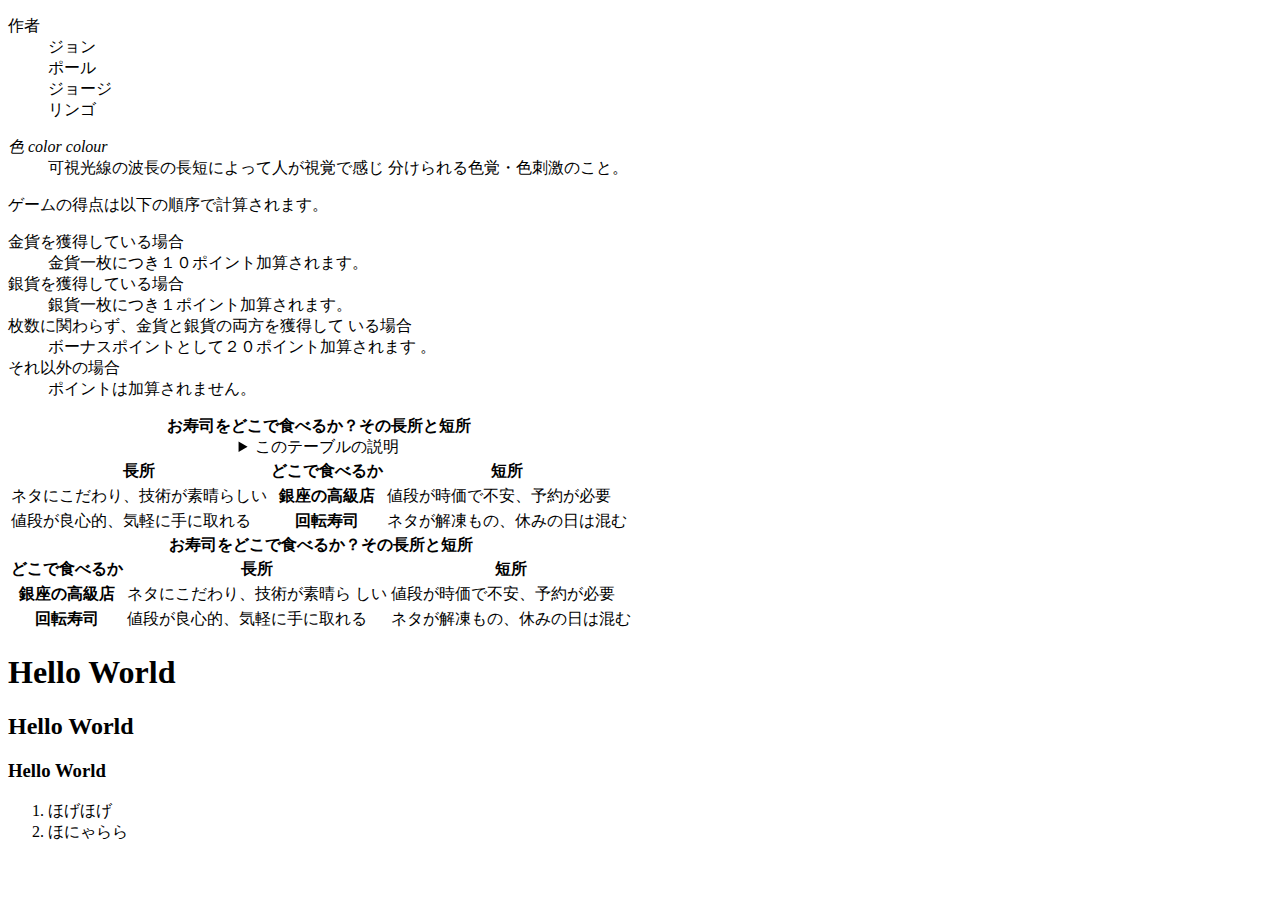
==== index.html @ 719e9ad8 "message" ====
<!DOCTYPE html><html lang="ja">
    <head>
        <meta charset="UTF-8">
        <title> Web開発の練習１</title>
    </head>
    <body>
        <!--文字の大きさの練習-->
        <dl>
            <dt>作者</dt>
            <dd>ジョン</dd>
            <dd>ポール</dd>
            <dd>ジョージ</dd>
            <dd>リンゴ</dd>
        </dl>
        
        <dl>
            <dtlang="ja"><dfn>色</dfn></dt>
            <dtlang="en-US"><dfn>color</dfn></dt>
            <dtlang="en-GB"><dfn>colour</dfn></dt>
            <dd>可視光線の波長の長短によって人が視覚で感じ
                分けられる色覚・色刺激のこと。</dd>
            </dl> 
        <p>ゲームの得点は以下の順序で計算されます。
        </p>
        <dl>
            <dt>金貨を獲得している場合</dt>
            <dd>金貨一枚につき１０ポイント加算されます。
            </dd>
            <dt>銀貨を獲得している場合</dt>
            <dd>銀貨一枚につき１ポイント加算されます。</dd>
            <dt>枚数に関わらず、金貨と銀貨の両方を獲得して
                いる場合</dt>
                <dd>ボーナスポイントとして２０ポイント加算されます
                    。</dd>
                    <dt>それ以外の場合</dt>
                    <dd>ポイントは加算されません。</dd>
                </dl> 
                <table>
                    <caption>
                        <strong>お寿司をどこで食べるか？その長所と短所</strong>
                        <details>
                            <summary>このテーブルの説明</summary>
                            <p>以下のテーブルでは、２番目のカラムに寿司店のタイプが入れられ
                                ています。その左側にそのようなタイプのお店でお寿司を食べる場合
                                の長所が、右側に短所が入れられています。</p>
                            </details>
                        </caption>
                        <thead>
                            <tr><th>長所</th><th>どこで食べるか</th><th>短所</th></tr>
                        </thead>
                        <tbody>
                            <tr><td>ネタにこだわり、技術が素晴らしい</td><th>銀座の高級店
                            </th><td>値段が時価で不安、予約が必要</td></tr>
                            <tr><td>値段が良心的、気軽に手に取れる</td><th>回転寿司
                            </th><td>ネタが解凍もの、休みの日は混む</td></tr>
                        </tbody></table> 
                <table>
                    <caption>
                        <strong>お寿司をどこで食べるか？その長所と短所</strong>
                    </caption>
                    <thead><tr><th>どこで食べるか</th><th>長所</th><th>短所
                    </th></tr>
                </thead>
                <tbody>
                    <tr><th>銀座の高級店</th><td>ネタにこだわり、技術が素晴ら
                        しい</td><td>値段が時価で不安、予約が必要</td></tr>
                        <tr><th>回転寿司</th><td>値段が良心的、気軽に手に取れる
                        </td><td>ネタが解凍もの、休みの日は混む</td></tr>
                    </tbody>
                </table> 
        <h1>Hello World</h1>
        <h2>Hello World</h2>
        <h3>Hello World</h3>
        <ol>
            <li>ほげほげ</li>
            <li>ほにゃらら</li>
        </ol>
    </body>
    </html>
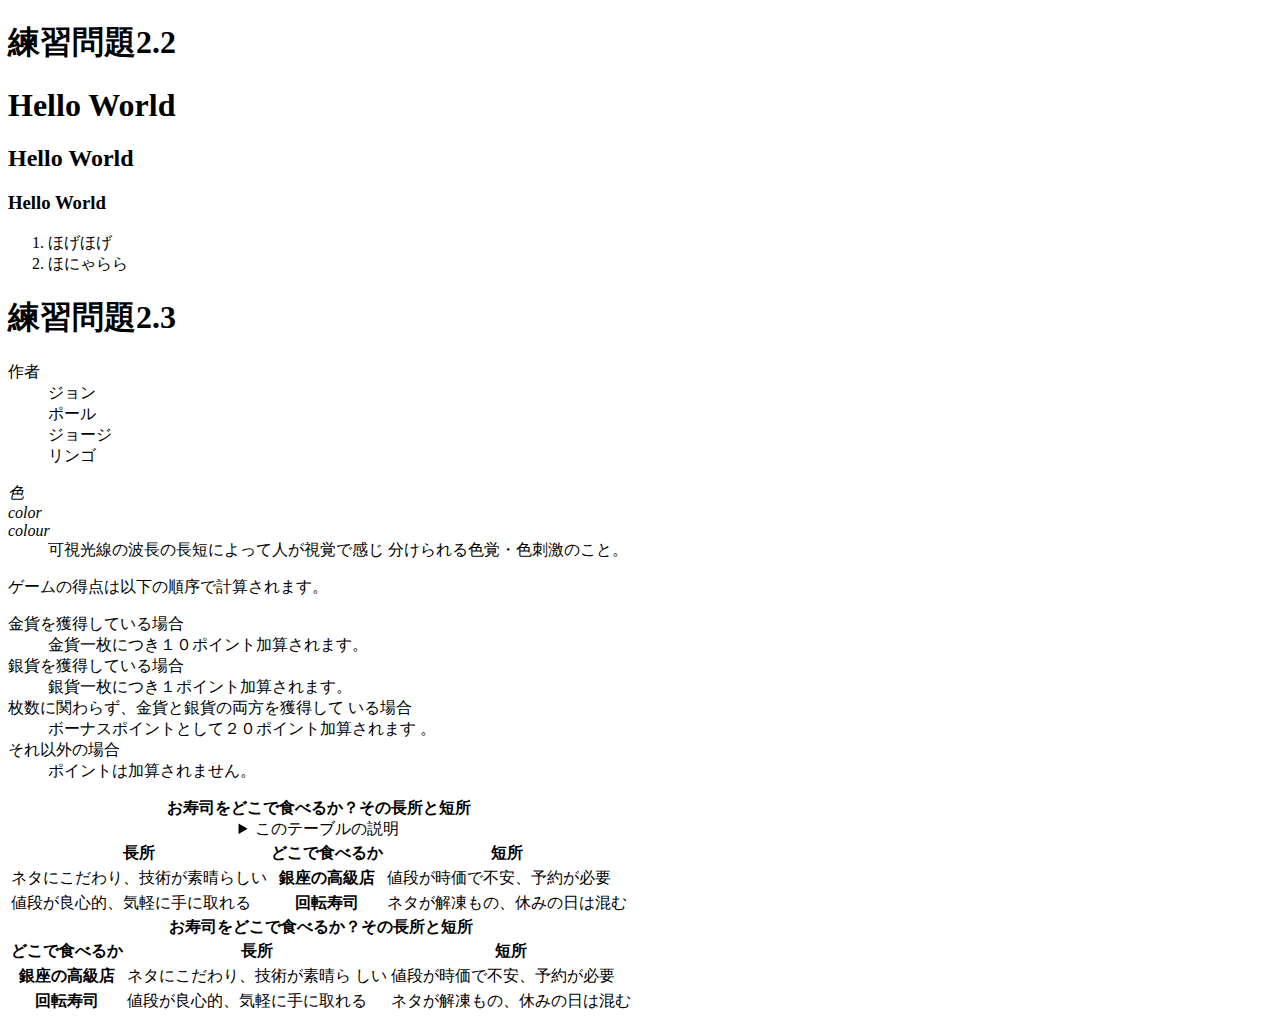
==== commit 710e2d1c: "0518" ====
--- a/index.html
+++ b/index.html
@@ -5,7 +5,17 @@
     </head>
     <body>
         <!--文字の大きさの練習-->
+        <h1>練習問題2.2</h1>
+        <h1>Hello World</h1>
+        <h2>Hello World</h2>
+        <h3>Hello World</h3>
+        <ol>
+        <li>ほげほげ</li>
+        <li>ほにゃらら</li>
+        </ol>
+        
         <dl>
+        <h1>練習問題2.3</dl>
             <dt>作者</dt>
             <dd>ジョン</dd>
             <dd>ポール</dd>
@@ -14,9 +24,9 @@
         </dl>
         
         <dl>
-            <dtlang="ja"><dfn>色</dfn></dt>
-            <dtlang="en-US"><dfn>color</dfn></dt>
-            <dtlang="en-GB"><dfn>colour</dfn></dt>
+            <dt lang="ja"><dfn>色</dfn></dt>
+            <dt lang="en-US"><dfn>color</dfn></dt>
+            <dt lang="en-GB"><dfn>colour</dfn></dt>
             <dd>可視光線の波長の長短によって人が視覚で感じ
                 分けられる色覚・色刺激のこと。</dd>
             </dl> 
@@ -68,12 +78,6 @@
                         </td><td>ネタが解凍もの、休みの日は混む</td></tr>
                     </tbody>
                 </table> 
-        <h1>Hello World</h1>
-        <h2>Hello World</h2>
-        <h3>Hello World</h3>
-        <ol>
-            <li>ほげほげ</li>
-            <li>ほにゃらら</li>
-        </ol>
+       
     </body>
     </html>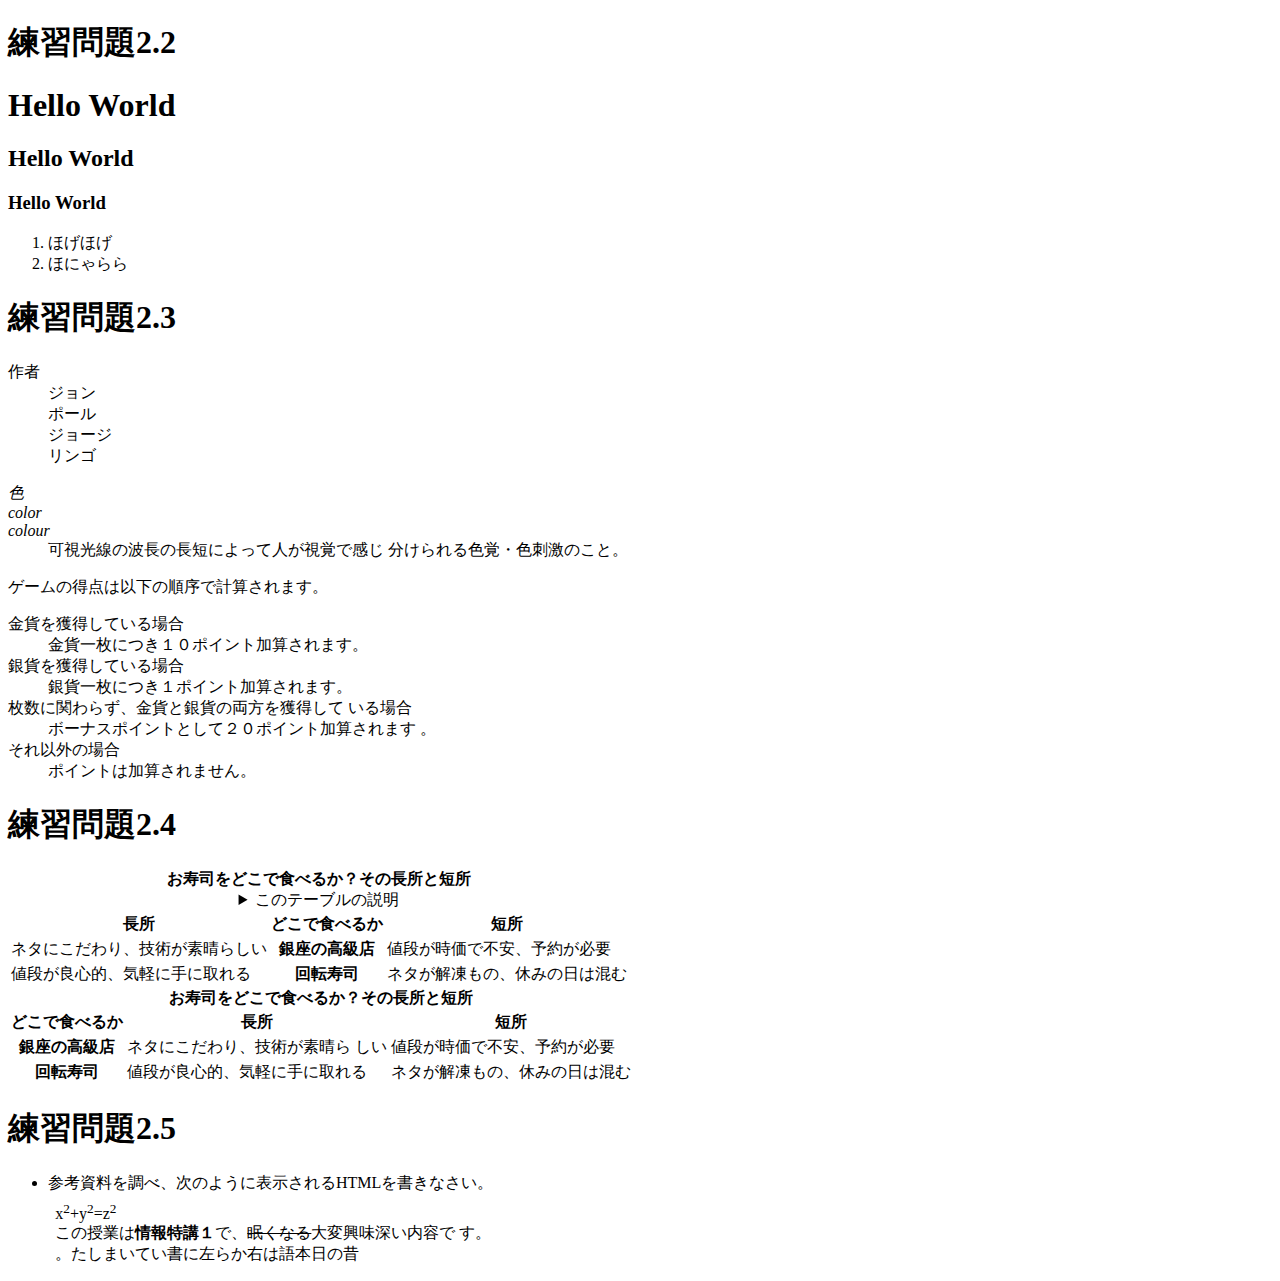
==== commit e7f30b95: "0527" ====
--- a/index.html
+++ b/index.html
@@ -1,83 +1,94 @@
 <!DOCTYPE html><html lang="ja">
     <head>
-        <meta charset="UTF-8">
-        <title> Web開発の練習１</title>
+    <meta charset="UTF-8">
+    <title> Web開発の練習１</title>
     </head>
     <body>
-        <!--文字の大きさの練習-->
-        <h1>練習問題2.2</h1>
-        <h1>Hello World</h1>
-        <h2>Hello World</h2>
-        <h3>Hello World</h3>
-        <ol>
-        <li>ほげほげ</li>
-        <li>ほにゃらら</li>
-        </ol>
+    <!--文字の大きさの練習-->
+    <h1>練習問題2.2</h1>
+    <h1>Hello World</h1>
+    <h2>Hello World</h2>
+    <h3>Hello World</h3>
+    <ol>
+    <li>ほげほげ</li>
+    <li>ほにゃらら</li>
+    </ol>
+    
+    <h1>練習問題2.3</h1>
+    <dl>
+    <dt>作者</dt>
+    <dd>ジョン</dd>
+    <dd>ポール</dd>
+    <dd>ジョージ</dd>
+    <dd>リンゴ</dd>
+    </dl>
         
-        <dl>
-        <h1>練習問題2.3</dl>
-            <dt>作者</dt>
-            <dd>ジョン</dd>
-            <dd>ポール</dd>
-            <dd>ジョージ</dd>
-            <dd>リンゴ</dd>
-        </dl>
-        
-        <dl>
-            <dt lang="ja"><dfn>色</dfn></dt>
-            <dt lang="en-US"><dfn>color</dfn></dt>
-            <dt lang="en-GB"><dfn>colour</dfn></dt>
-            <dd>可視光線の波長の長短によって人が視覚で感じ
-                分けられる色覚・色刺激のこと。</dd>
-            </dl> 
-        <p>ゲームの得点は以下の順序で計算されます。
-        </p>
-        <dl>
-            <dt>金貨を獲得している場合</dt>
-            <dd>金貨一枚につき１０ポイント加算されます。
-            </dd>
-            <dt>銀貨を獲得している場合</dt>
-            <dd>銀貨一枚につき１ポイント加算されます。</dd>
-            <dt>枚数に関わらず、金貨と銀貨の両方を獲得して
-                いる場合</dt>
-                <dd>ボーナスポイントとして２０ポイント加算されます
-                    。</dd>
-                    <dt>それ以外の場合</dt>
-                    <dd>ポイントは加算されません。</dd>
-                </dl> 
-                <table>
-                    <caption>
-                        <strong>お寿司をどこで食べるか？その長所と短所</strong>
-                        <details>
-                            <summary>このテーブルの説明</summary>
-                            <p>以下のテーブルでは、２番目のカラムに寿司店のタイプが入れられ
-                                ています。その左側にそのようなタイプのお店でお寿司を食べる場合
-                                の長所が、右側に短所が入れられています。</p>
-                            </details>
-                        </caption>
-                        <thead>
-                            <tr><th>長所</th><th>どこで食べるか</th><th>短所</th></tr>
-                        </thead>
-                        <tbody>
-                            <tr><td>ネタにこだわり、技術が素晴らしい</td><th>銀座の高級店
-                            </th><td>値段が時価で不安、予約が必要</td></tr>
-                            <tr><td>値段が良心的、気軽に手に取れる</td><th>回転寿司
-                            </th><td>ネタが解凍もの、休みの日は混む</td></tr>
-                        </tbody></table> 
-                <table>
-                    <caption>
-                        <strong>お寿司をどこで食べるか？その長所と短所</strong>
-                    </caption>
-                    <thead><tr><th>どこで食べるか</th><th>長所</th><th>短所
-                    </th></tr>
-                </thead>
-                <tbody>
-                    <tr><th>銀座の高級店</th><td>ネタにこだわり、技術が素晴ら
-                        しい</td><td>値段が時価で不安、予約が必要</td></tr>
-                        <tr><th>回転寿司</th><td>値段が良心的、気軽に手に取れる
-                        </td><td>ネタが解凍もの、休みの日は混む</td></tr>
-                    </tbody>
-                </table> 
-       
+    <dl>
+    <dt lang="ja"><dfn>色</dfn></dt>
+    <dt lang="en-US"><dfn>color</dfn></dt>
+    <dt lang="en-GB"><dfn>colour</dfn></dt>
+    <dd>可視光線の波長の長短によって人が視覚で感じ
+    分けられる色覚・色刺激のこと。</dd>
+    </dl> 
+    <p>ゲームの得点は以下の順序で計算されます。
+    </p>
+    <dl>
+    <dt>金貨を獲得している場合</dt>
+    <dd>金貨一枚につき１０ポイント加算されます。
+    </dd>
+    <dt>銀貨を獲得している場合</dt>
+    <dd>銀貨一枚につき１ポイント加算されます。</dd>
+    <dt>枚数に関わらず、金貨と銀貨の両方を獲得して
+    いる場合</dt>
+     <dd>ボーナスポイントとして２０ポイント加算されます
+    。</dd>
+    <dt>それ以外の場合</dt>
+    <dd>ポイントは加算されません。</dd>
+    </dl> 
+    <h1>練習問題2.4</h1>
+    <table>
+    <caption>
+    <strong>お寿司をどこで食べるか？その長所と短所</strong>
+    <details>
+    <summary>このテーブルの説明</summary>
+    <p>以下のテーブルでは、２番目のカラムに寿司店のタイプが入れられ
+    ています。その左側にそのようなタイプのお店でお寿司を食べる場合
+    の長所が、右側に短所が入れられています。</p>
+    </details>
+    </caption>
+    <thead>
+    <tr><th>長所</th><th>どこで食べるか</th><th>短所</th></tr>
+    </thead>
+    <tbody>
+    <tr><td>ネタにこだわり、技術が素晴らしい</td><th>銀座の高級店
+    </th><td>値段が時価で不安、予約が必要</td></tr>
+    <tr><td>値段が良心的、気軽に手に取れる</td><th>回転寿司
+    </th><td>ネタが解凍もの、休みの日は混む</td></tr>
+    </tbody></table> 
+    <table>
+    <caption>
+    <strong>お寿司をどこで食べるか？その長所と短所</strong>
+    </caption>
+    <thead><tr><th>どこで食べるか</th><th>長所</th><th>短所
+    </th></tr>
+    </thead>
+    <tbody>
+    <tr><th>銀座の高級店</th><td>ネタにこだわり、技術が素晴ら
+    しい</td><td>値段が時価で不安、予約が必要</td></tr>
+    <tr><th>回転寿司</th><td>値段が良心的、気軽に手に取れる
+    </td><td>ネタが解凍もの、休みの日は混む</td></tr>
+    </tbody>
+    </table> 
+    <h1>練習問題2.5</h1>
+    <ul>
+    <li>参考資料を調べ、次のように表示されるHTMLを書きなさい。
+    <p 
+    style="margin:1ex">x<sup>2</sup>+y<sup>2</sup>=z<sup>2</sup>
+    <br /> 
+    この授業は<b>情報特講１</b>で、<s>眠くなる</s>大変興味深い内容で
+    す。<br /> 
+    <bdo dir="rtl">昔の日本語は右から左に書いていました。</bdo></p> 
+    </li> 
+    </ul>
     </body>
     </html>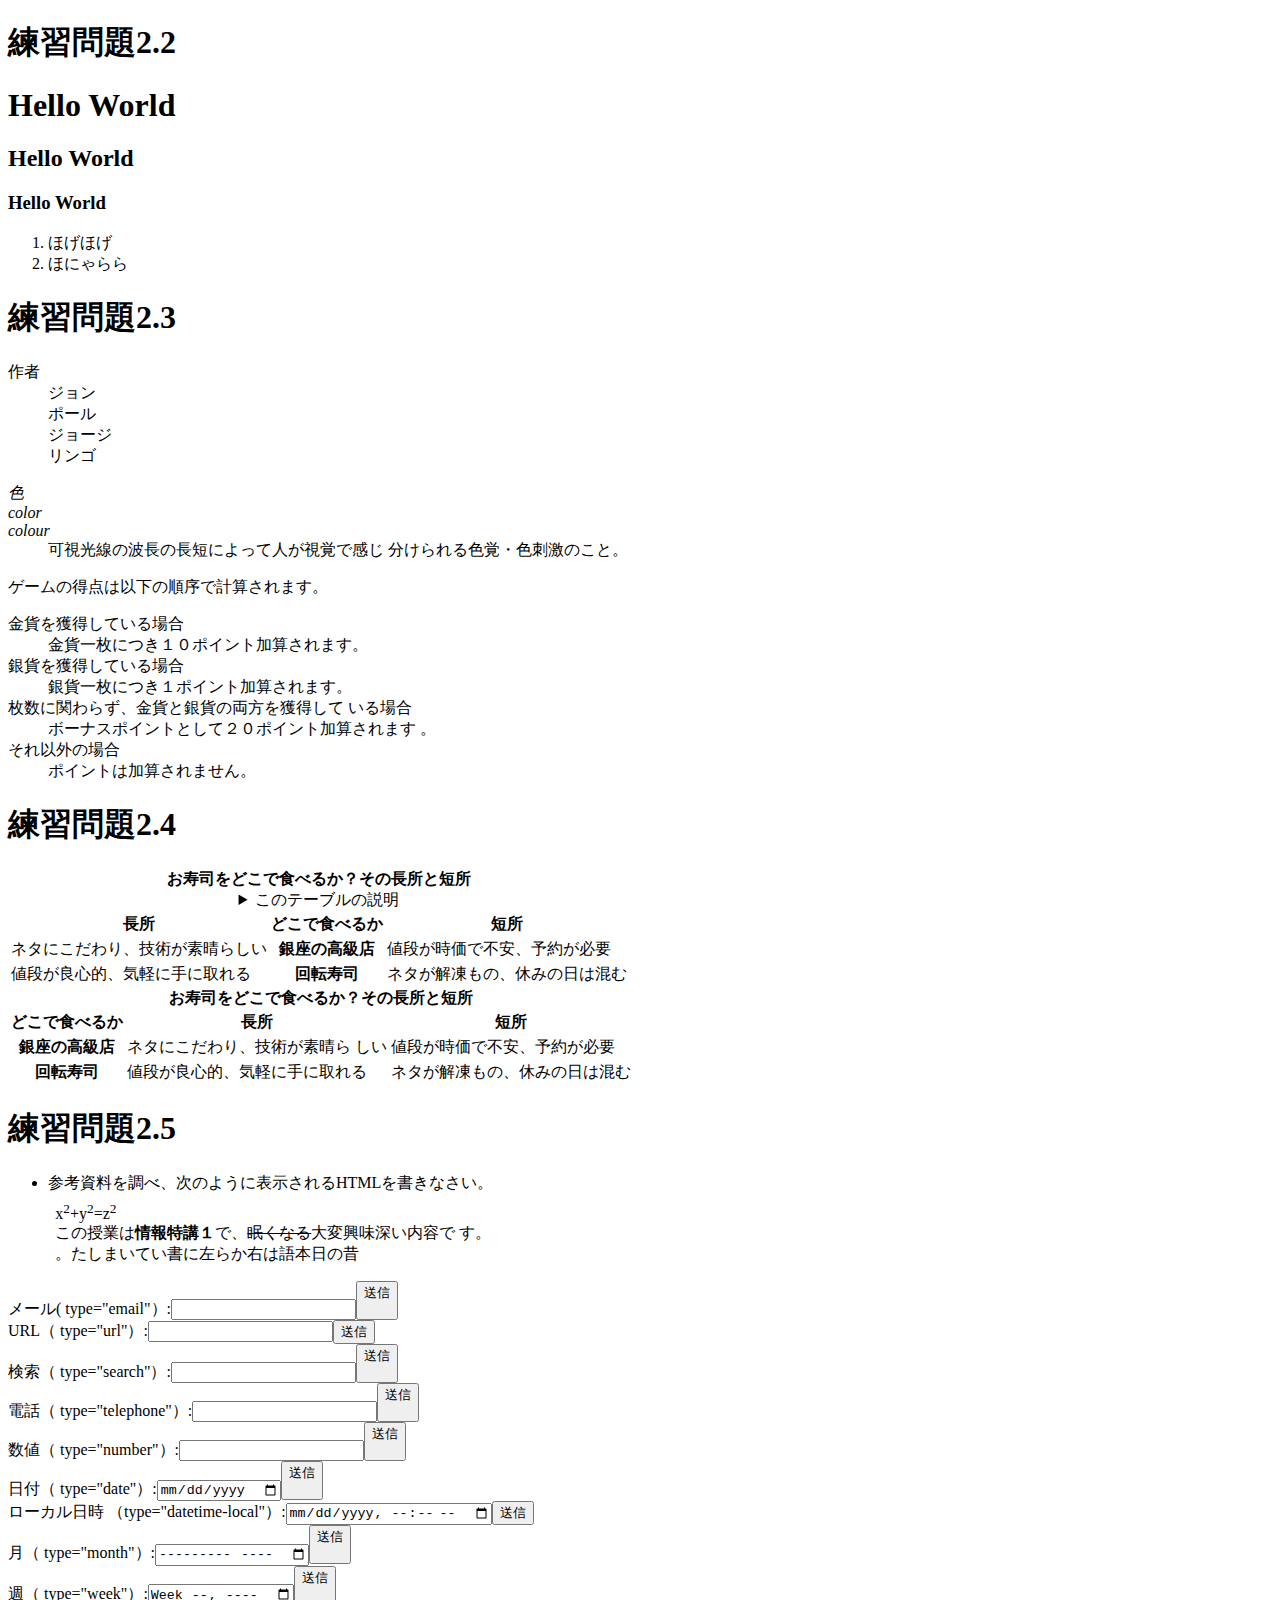
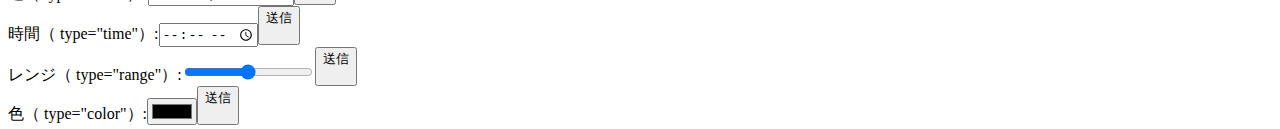
==== commit 24fcd8b5: "message" ====
--- a/index.html
+++ b/index.html
@@ -90,5 +90,53 @@
     <bdo dir="rtl">昔の日本語は右から左に書いていました。</bdo></p> 
     </li> 
     </ul>
+    
+    <form action="xxx.php" method="post"><label>メール(
+    type="email"）:<input type="email" 
+    name="email"></label><input type="submit" value="送信
+    "></form>
+    <form action="xxx.php" method="post"><label>URL（
+    type="url"）:<input type="url" name="url"></label><input 
+    type="submit" value="送信"></form>
+    <form action="xxx.php" method="post"><label>検索（
+    type="search"）:<input type="search" 
+    name="search"></label><input type="submit" value="送信
+    "></form>
+    <form action="xxx.php" method="post"><label>電話（
+    type="telephone"）:<input type="tel" 
+    name="tel"></label><input type="submit" value="送信
+    "></form>
+    <form action="xxx.php" method="post"><label>数値（
+    type="number"）:<input type="number" 
+    name="number"></label><input type="submit" value="送信
+    "></form>
+    <form action="xxx.php" method="post"><label>日付（
+    type="date"）:<input type="date" 
+    name="date"></label><input type="submit" value="送信
+    "></form>
+    <form action="xxx.php" method="post"><label>ローカル日時
+    （type="datetime-local"）:<input type="datetime-local" 
+    name="datetime-local"></label><input type="submit" 
+    value="送信"></form>
+    <form action="xxx.php" method="post"><label>月（
+    type="month"）:<input type="month" 
+    name="month"></label><input type="submit" value="送信
+    "></form>
+    <form action="xxx.php" method="post"><label>週（
+    type="week"）:<input type="week" 
+    name="week"></label><input type="submit" value="送信
+    "></form>
+    <form action="xxx.php" method="post"><label>時間（
+    type="time"）:<input type="time" 
+    name="time"></label><input type="submit" value="送信
+    "></form>
+    <form action="xxx.php" method="post"><label>レンジ（
+    type="range"）:<input type="range" 
+    name="range"></label><input type="submit" value="送信
+    "></form>
+    <form action="xxx.php" method="post"><label>色（
+    type="color"）:<input type="color" 
+    name="color"></label><input type="submit" value="送信
+    "></form> 
     </body>
     </html>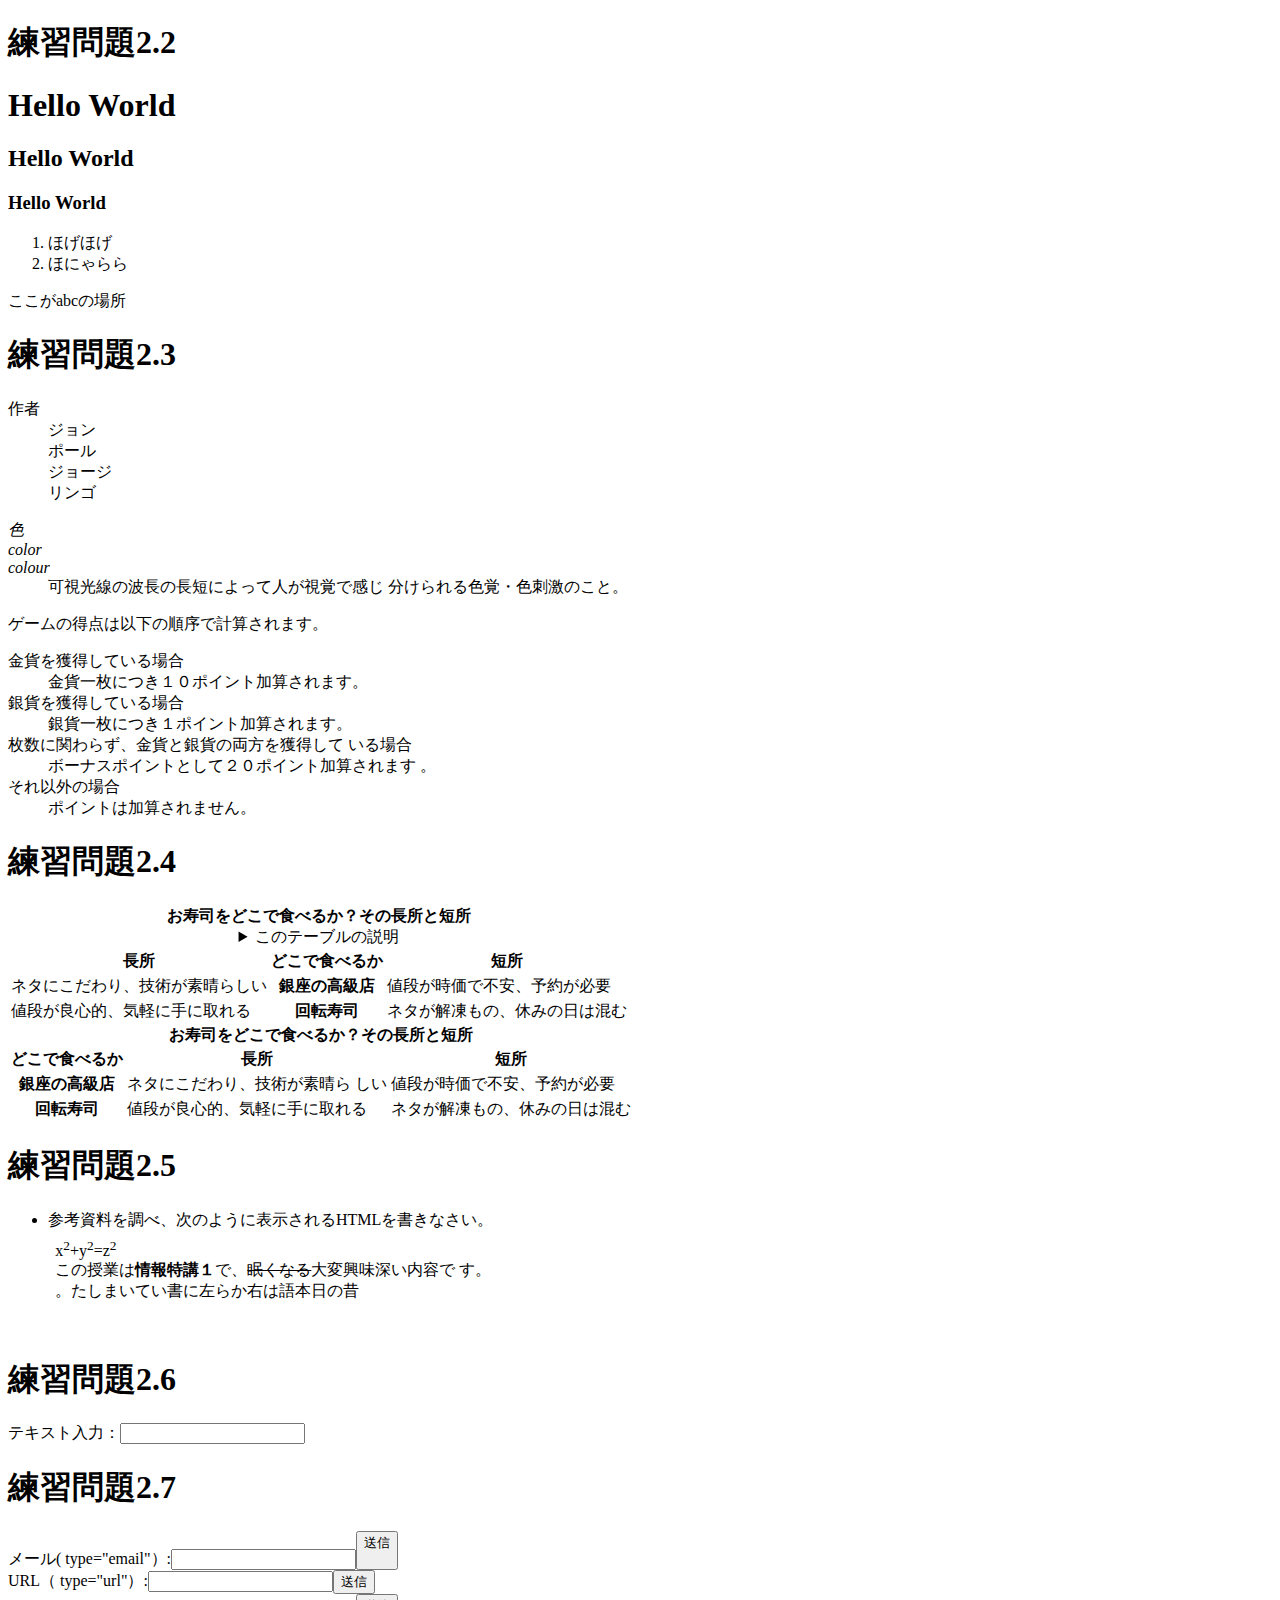
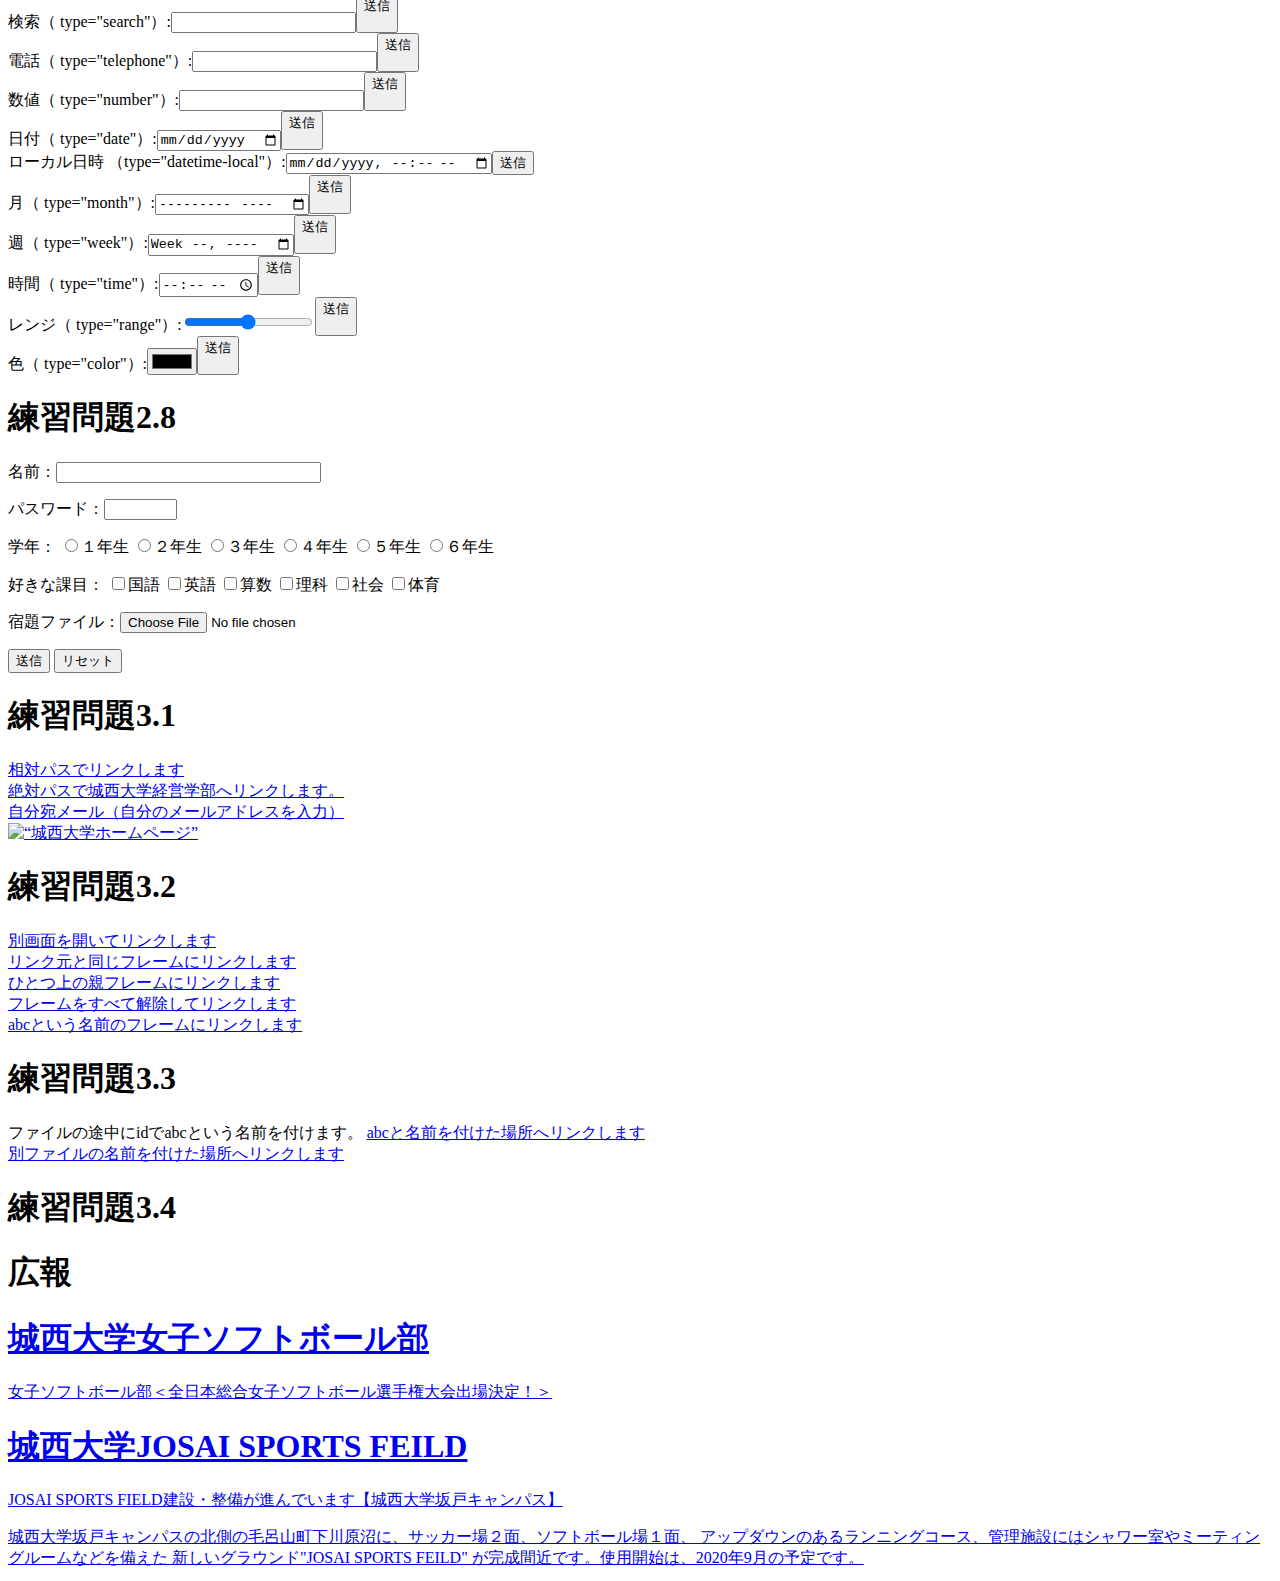
==== commit 35629651: "0615" ====
--- a/index.html
+++ b/index.html
@@ -13,7 +13,7 @@
     <li>ほげほげ</li>
     <li>ほにゃらら</li>
     </ol>
-    
+    <a id=“abc”>ここがabcの場所</a>
     <h1>練習問題2.3</h1>
     <dl>
     <dt>作者</dt>
@@ -90,7 +90,11 @@
     <bdo dir="rtl">昔の日本語は右から左に書いていました。</bdo></p> 
     </li> 
     </ul>
-    
+    <br>
+    <h1>練習問題2.6</h1>
+    <p>テキスト入力：<input type="text"></p>
+
+    <h1>練習問題2.7</h1>
     <form action="xxx.php" method="post"><label>メール(
     type="email"）:<input type="email" 
     name="email"></label><input type="submit" value="送信
@@ -138,5 +142,64 @@
     type="color"）:<input type="color" 
     name="color"></label><input type="submit" value="送信
     "></form> 
+    <h1>練習問題2.8</h1>
+    <p><label>名前：<input type="text" name="name" size="30" maxlength="20"></label></p>
+    <p><label>パスワード：<input type="password" name="pass" size="6" 
+    maxlength="4"></label></p>
+    <p>学年：
+    <label><input type="radio" name="gakunen" value="1">１年生</label>
+    <label><input type="radio" name="gakunen" value="2">２年生</label>
+    <label><input type="radio" name="gakunen" value="3">３年生</label>
+    <label><input type="radio" name="gakunen" value="4">４年生</label>
+    <label><input type="radio" name="gakunen" value="5">５年生</label>
+    <label><input type="radio" name="gakunen" value="6">６年生</label>
+    </p>
+    <p>好きな課目：
+    <label><input type="checkbox" name="kamoku" value="kokugo">国語</label>
+    <label><input type="checkbox" name="kamoku" value="eigo">英語</label>
+    <label><input type="checkbox" name="kamoku" value="sansu">算数</label>
+    <label><input type="checkbox" name="kamoku" value="rika">理科</label>
+    <label><input type="checkbox" name="kamoku" value="syakai">社会</label>
+    <label><input type="checkbox" name="kamoku" value="taiiku">体育</label>
+    </p>
+    <p><label>宿題ファイル：<input type="file" name="syukudai"></label></p>
+    <p>
+    <input type="submit" value="送信">
+    <input type="reset" value="リセット">
+    </p>
+    <h1>練習問題3.1</h1>
+    <a href=“a.html”>相対パスでリンクします</a><br>
+    <a href=“https://www.josai.ac.jp/education/management/index.html”>絶対パスで城西大学経営学部へリンクします。</a><br>
+    <a href=“mailto:zm19539@josai.ac.jp”>自分宛メール（自分のメールアドレスを入力）</a><br>
+    <a href=“https://www.josai.ac.jp/education/management/index.html/”><img src=“./image/keiei_small.jpg” alt=“城西大学ホームページ”></a>
+   <h1>練習問題3.2</h1>
+    <a href="a.html" target="_blank">別画面を開いてリンクします</a><br>
+    <a href="a.html" target="_self">リンク元と同じフレームにリンクします</a><br>
+    <a href="a.html" target="_parent">ひとつ上の親フレームにリンクします</a><br>
+    <a href="a.html" target="_top">フレームをすべて解除してリンクします</a><br>
+    <a href="a.html" target="abc">abcという名前のフレームにリンクします</a><br>
+    <h1>練習問題3.3</h1>
+    ファイルの途中にidでabcという名前を付けます。
+    <a href=“#abc”>abcと名前を付けた場所へリンクします</a><br>
+    <a href=“a.html#def”>別ファイルの名前を付けた場所へリンクします</a>
+    <h1>練習問題3.4</h1>
+    <aside class=“ad”>
+    <h1>広報</h1>
+    <a href=“https://www.josai.ac.jp/club/jyosisofuto.html”>
+    <section>
+    <h1>城西大学女子ソフトボール部</h1>
+    <p>女子ソフトボール部＜全日本総合女子ソフトボール選手権大会出場決定！＞
+    </p>
+    </section></a>
+    <a href=“https://www.josai.ac.jp/news/20200615-04.html”>
+    <section>
+    <h1>城西大学JOSAI SPORTS FEILD</h1>
+    <p> JOSAI SPORTS FIELD建設・整備が進んでいます【城西大学坂戸キャンパス】
+    </p>
+    <p>城西大学坂戸キャンパスの北側の毛呂山町下川原沼に、サッカー場２面、ソフトボール場１面、
+    アップダウンのあるランニングコース、管理施設にはシャワー室やミーティングルームなどを備えた
+    新しいグラウンド"JOSAI SPORTS FEILD" が完成間近です。使用開始は、2020年9月の予定です。</p>
+    </section></a>
+    </aside>
     </body>
     </html>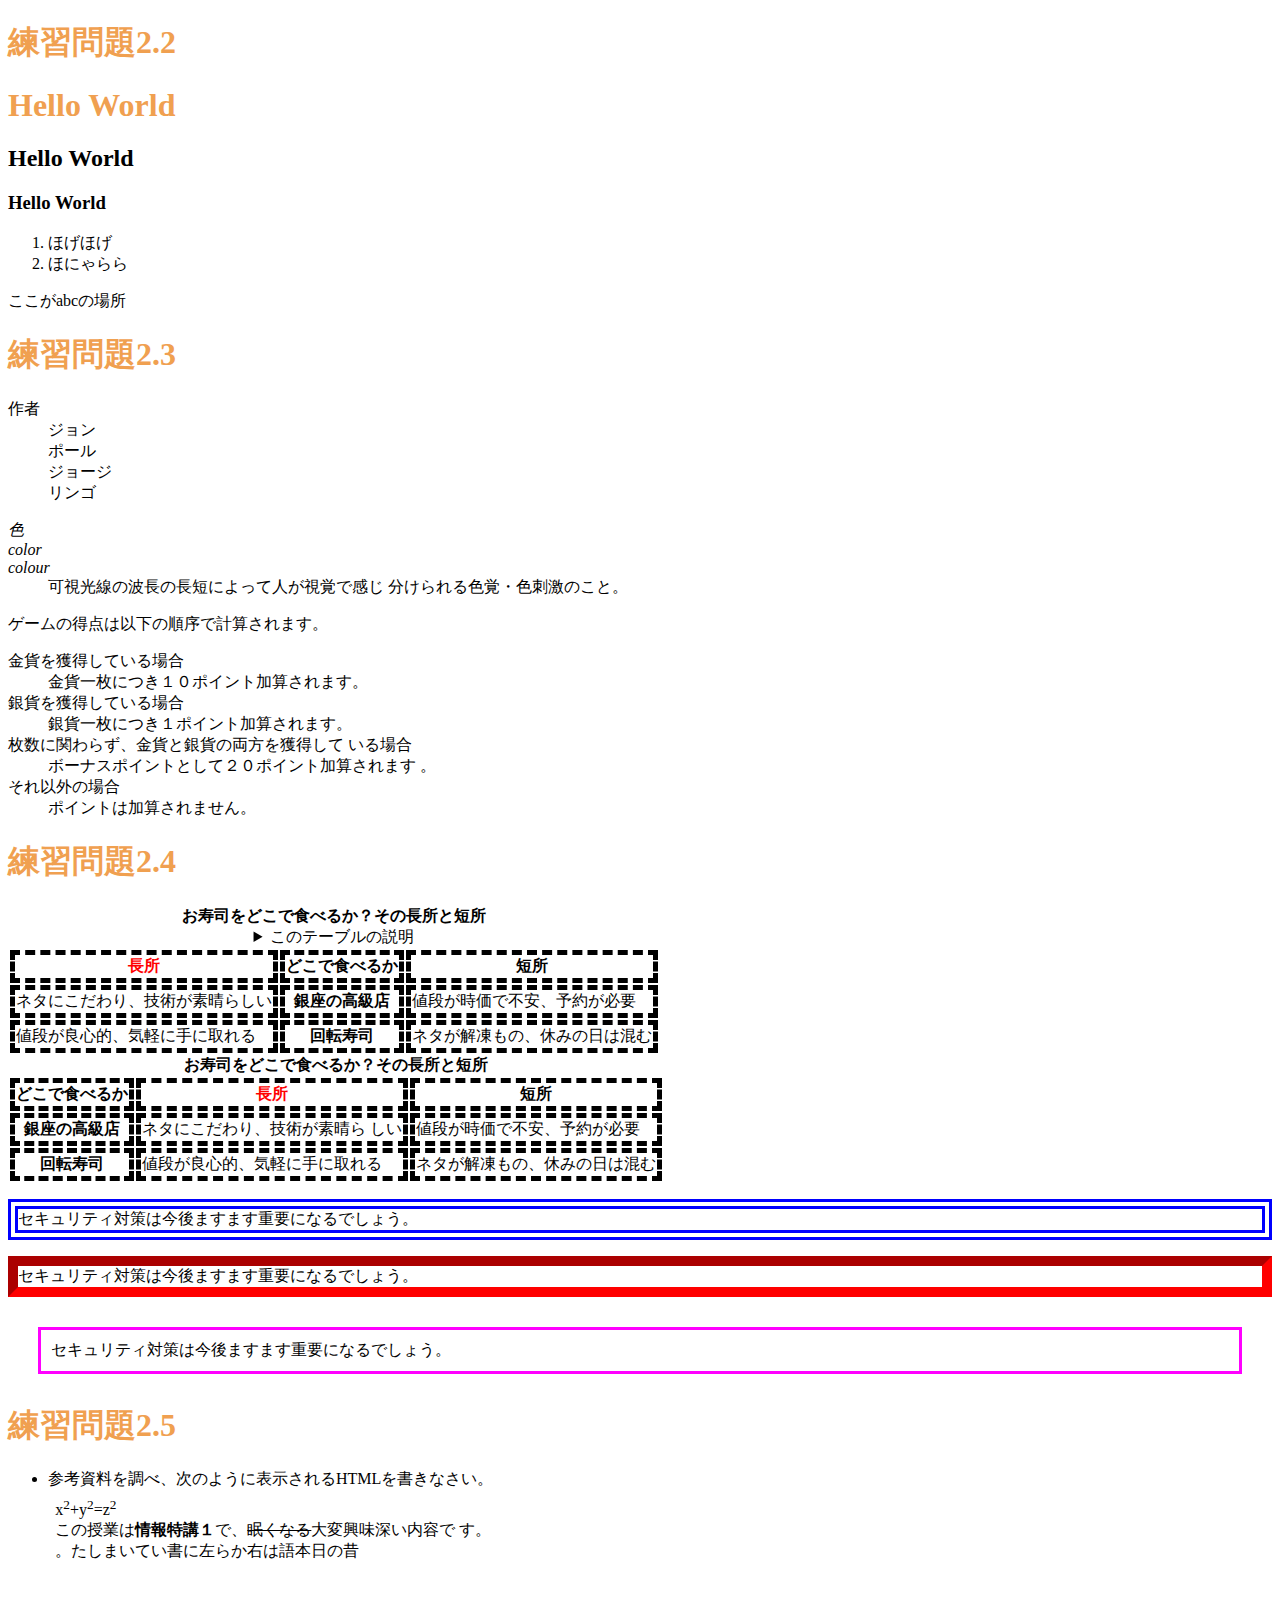
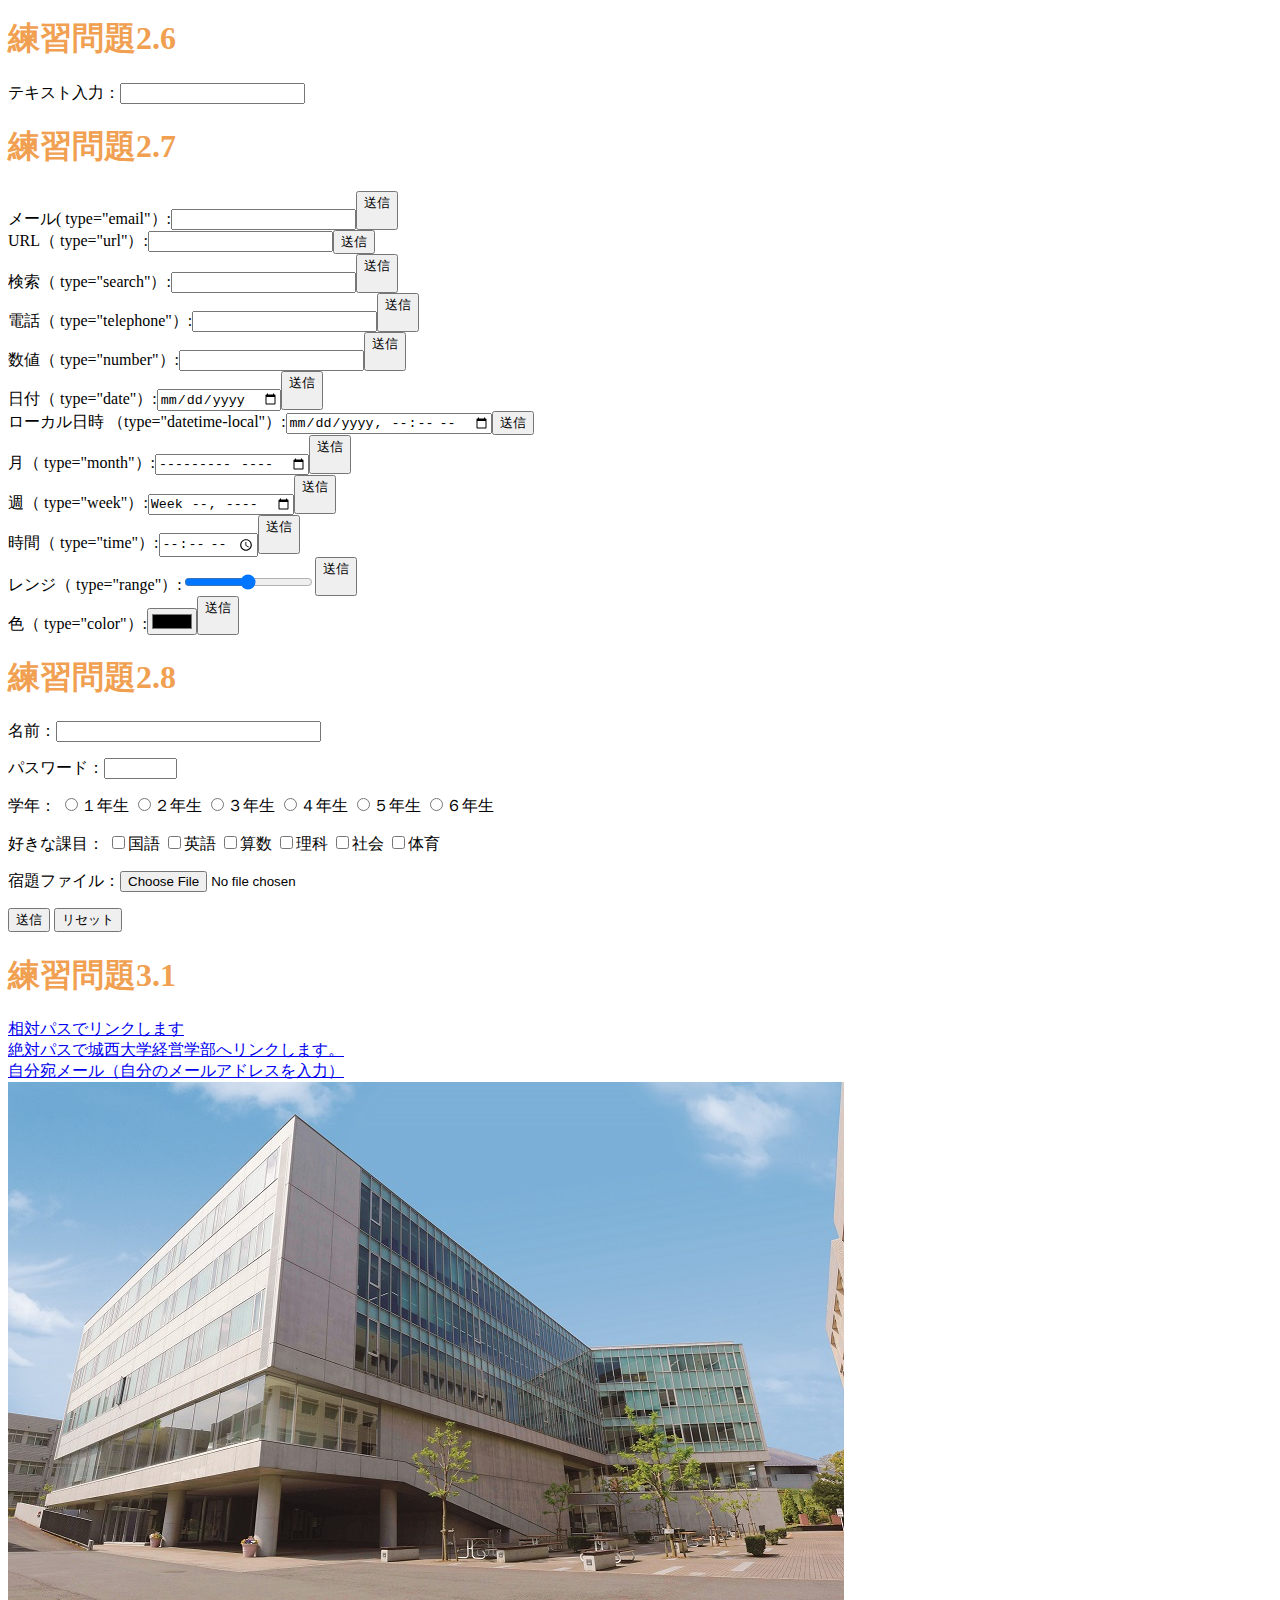
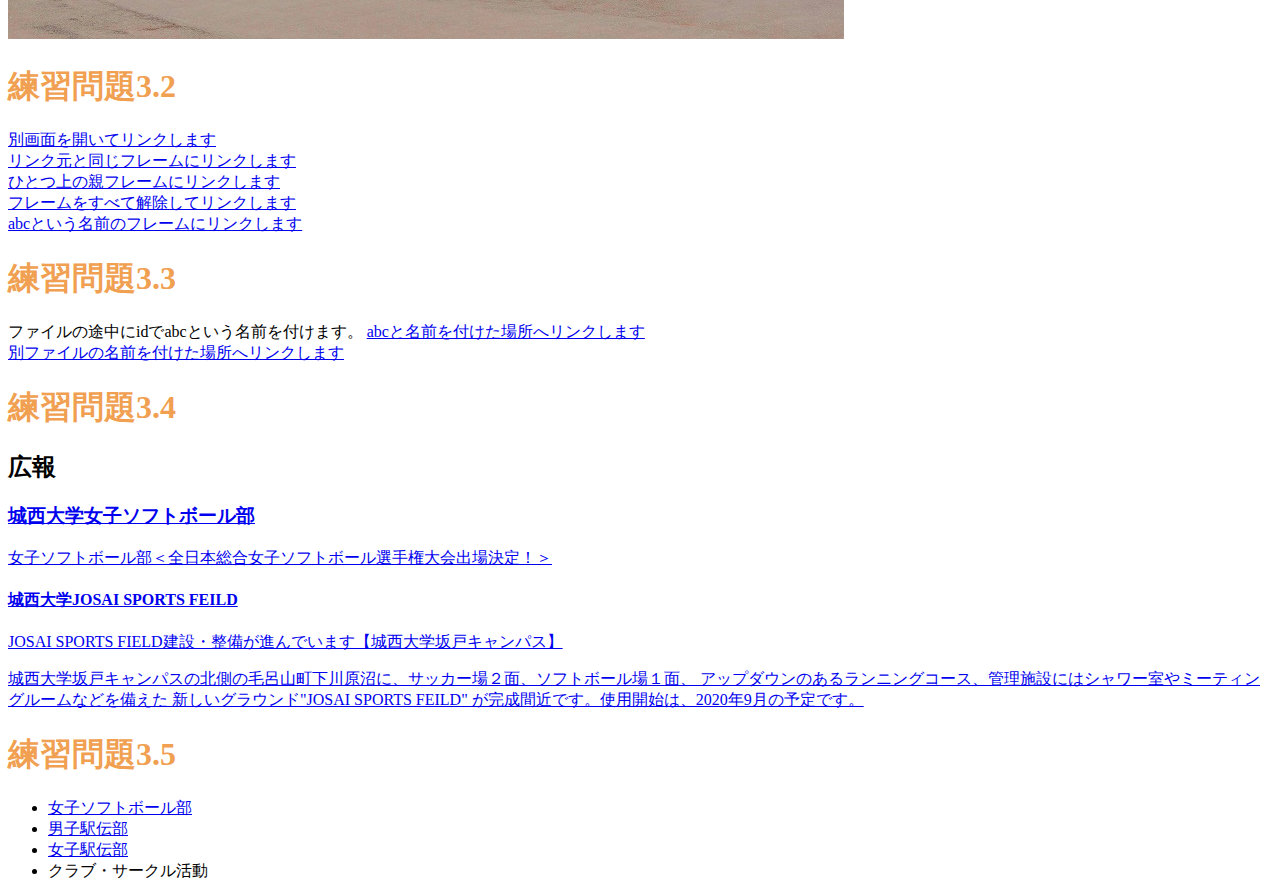
==== commit b4880b37: "0622" ====
--- a/index.html
+++ b/index.html
@@ -2,6 +2,7 @@
     <head>
     <meta charset="UTF-8">
     <title> Web開発の練習１</title>
+    <link rel="stylesheet" href="mystyle.css"> <!--この行を追加-->
     </head>
     <body>
     <!--文字の大きさの練習-->
@@ -57,7 +58,7 @@
     </details>
     </caption>
     <thead>
-    <tr><th>長所</th><th>どこで食べるか</th><th>短所</th></tr>
+    <tr><th class="important">長所</th><th>どこで食べるか</th><th>短所</th></tr>
     </thead>
     <tbody>
     <tr><td>ネタにこだわり、技術が素晴らしい</td><th>銀座の高級店
@@ -69,7 +70,7 @@
     <caption>
     <strong>お寿司をどこで食べるか？その長所と短所</strong>
     </caption>
-    <thead><tr><th>どこで食べるか</th><th>長所</th><th>短所
+    <thead><tr><th>どこで食べるか</th><th class="important">長所</th><th>短所
     </th></tr>
     </thead>
     <tbody>
@@ -79,6 +80,9 @@
     </td><td>ネタが解凍もの、休みの日は混む</td></tr>
     </tbody>
     </table> 
+    <p class="sample1">セキュリティ対策は今後ますます重要になるでしょう。</p>
+    <p class="sample2">セキュリティ対策は今後ますます重要になるでしょう。</p>
+    <p class="sample3">セキュリティ対策は今後ますます重要になるでしょう。</p>
     <h1>練習問題2.5</h1>
     <ul>
     <li>参考資料を調べ、次のように表示されるHTMLを書きなさい。
@@ -168,10 +172,10 @@
     <input type="reset" value="リセット">
     </p>
     <h1>練習問題3.1</h1>
-    <a href=“a.html”>相対パスでリンクします</a><br>
-    <a href=“https://www.josai.ac.jp/education/management/index.html”>絶対パスで城西大学経営学部へリンクします。</a><br>
-    <a href=“mailto:zm19539@josai.ac.jp”>自分宛メール（自分のメールアドレスを入力）</a><br>
-    <a href=“https://www.josai.ac.jp/education/management/index.html/”><img src=“./image/keiei_small.jpg” alt=“城西大学ホームページ”></a>
+    <a href="a.html">相対パスでリンクします</a><br>
+    <a href="https://www.josai.ac.jp/education/management/index.html">絶対パスで城西大学経営学部へリンクします。</a><br>
+    <a href="mailto:zm19539@josai.ac.jp">自分宛メール（自分のメールアドレスを入力）</a><br>
+    <a href="https://www.josai.ac.jp/education/management/index.html/"><img src="./image/keiei_small.jpg" alt="城西大学ホームページ"></a>
    <h1>練習問題3.2</h1>
     <a href="a.html" target="_blank">別画面を開いてリンクします</a><br>
     <a href="a.html" target="_self">リンク元と同じフレームにリンクします</a><br>
@@ -180,20 +184,20 @@
     <a href="a.html" target="abc">abcという名前のフレームにリンクします</a><br>
     <h1>練習問題3.3</h1>
     ファイルの途中にidでabcという名前を付けます。
-    <a href=“#abc”>abcと名前を付けた場所へリンクします</a><br>
-    <a href=“a.html#def”>別ファイルの名前を付けた場所へリンクします</a>
+    <a href="#abc">abcと名前を付けた場所へリンクします</a><br>
+    <a href="a.html#def">別ファイルの名前を付けた場所へリンクします</a>
     <h1>練習問題3.4</h1>
-    <aside class=“ad”>
-    <h1>広報</h1>
-    <a href=“https://www.josai.ac.jp/club/jyosisofuto.html”>
+    <aside class="ad">
+    <h2>広報</h2>
+    <a href="https://www.josai.ac.jp/club/jyosisofuto.html">
     <section>
-    <h1>城西大学女子ソフトボール部</h1>
+    <h3>城西大学女子ソフトボール部</h3>
     <p>女子ソフトボール部＜全日本総合女子ソフトボール選手権大会出場決定！＞
     </p>
     </section></a>
-    <a href=“https://www.josai.ac.jp/news/20200615-04.html”>
+    <a href="https://www.josai.ac.jp/news/20200615-04.html">
     <section>
-    <h1>城西大学JOSAI SPORTS FEILD</h1>
+    <h4>城西大学JOSAI SPORTS FEILD</h4>
     <p> JOSAI SPORTS FIELD建設・整備が進んでいます【城西大学坂戸キャンパス】
     </p>
     <p>城西大学坂戸キャンパスの北側の毛呂山町下川原沼に、サッカー場２面、ソフトボール場１面、
@@ -201,5 +205,14 @@
     新しいグラウンド"JOSAI SPORTS FEILD" が完成間近です。使用開始は、2020年9月の予定です。</p>
     </section></a>
     </aside>
+    <h1>練習問題3.5</h1>
+    <nav>
+    <ul>
+    <li><a href="https://www.josai.ac.jp/club/jyosisofuto.html">女子ソフトボール部</a></li>
+    <li><a href="https://www.josai.ac.jp/club/ekiden_hakone.html">男子駅伝部</a></li>
+    <li><a href="https://www.josai.ac.jp/club/ekiden_joshiekiden.html">女子駅伝部</a></li>
+    <li><a>クラブ・サークル活動</a></li>
+    </ul>
+    </nav> 
     </body>
     </html>--- a/mystyle.css
+++ b/mystyle.css
@@ -0,0 +1,6 @@
+h1{color:#F0A050;}
+th, td { border: dashed thick black; }
+th.important{color:red;}
+p.sample1 {border: double 10px #0000ff;}
+p.sample2 {border: inset 10px #ff0000;}
+p.sample3 {margin: 30px 30px;padding: 10px;border: medium solid #ff00ff;}